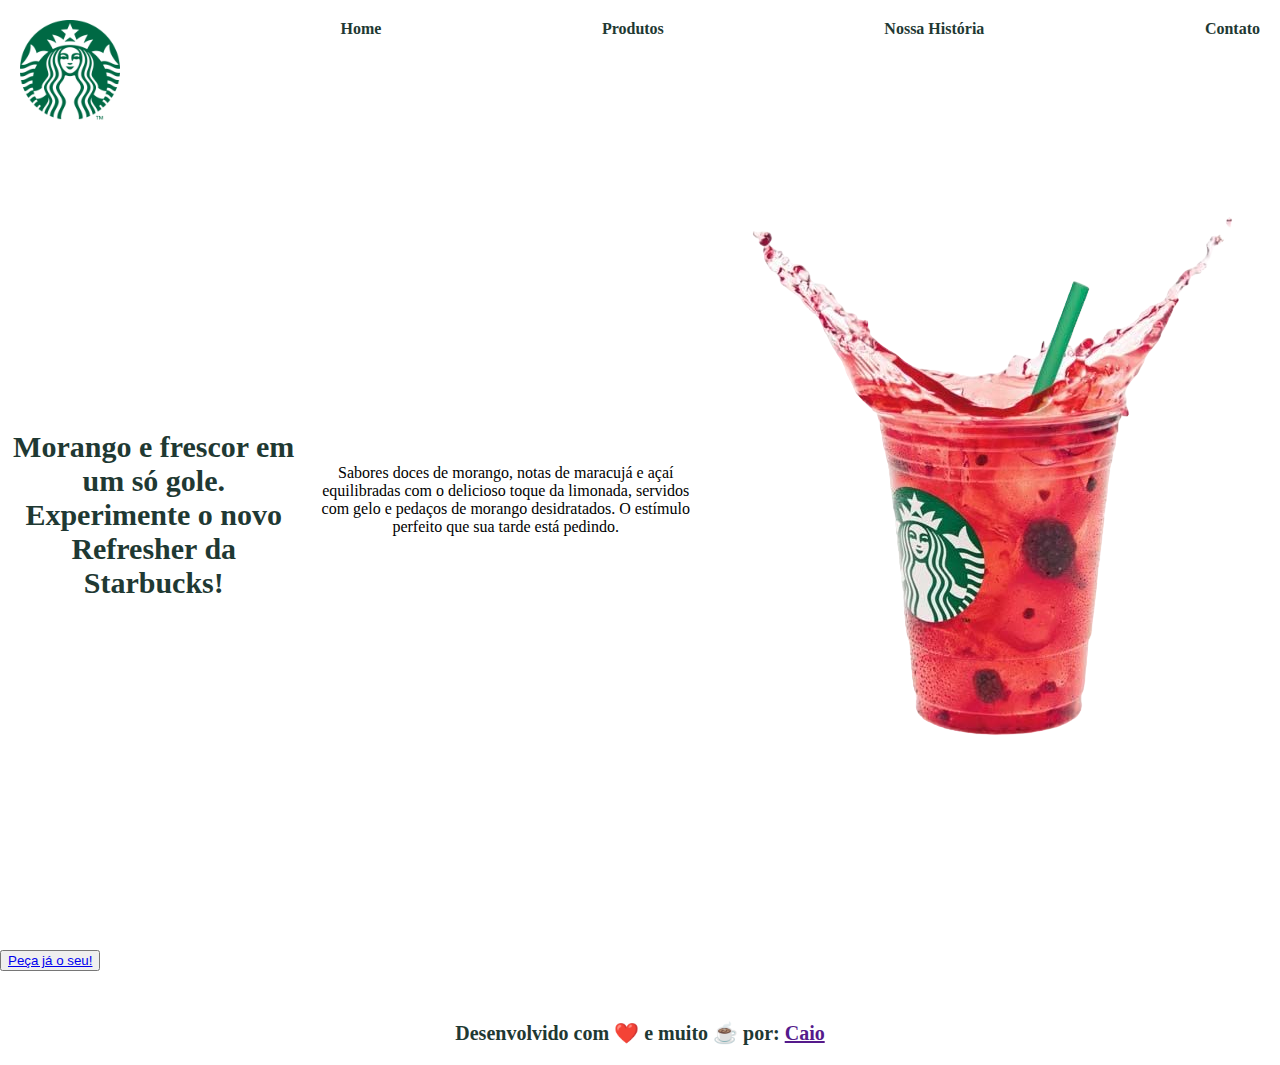
==== index.html @ 9171fb71 "Iniciando a página" ====
<!-- Landing page Starbucks   -->
<!DOCTYPE html>
<html lang="en">
<head>
    <meta charset="UTF-8">
    <meta name="viewport" content="width=device-width, initial-scale=1.0">
    <title>Starbucks</title>
    <link rel="stylesheet" href="estilo.css">
</head>
<body>
    <nav class = "nav">
        <ul>
            <li><img src="pngimg.com - starbucks_PNG17.png" alt="Logo Starbucks"></li>
            <li><a href="">Home</a></li>
            <li> <a href="">Produtos</a></li>
            <li> <a href="">Nossa História</a></li>
            <li> <a href="">Contato</a></li>
        </ul>
    </nav>
    
    <div class="conteudo">
        <h1 class="titulo">Morango e frescor em um só gole. Experimente o novo Refresher da Starbucks!</h1>
        <p>Sabores doces de morango, notas de maracujá e açaí equilibradas com o delicioso toque da limonada, servidos com gelo e pedaços de morango desidratados. O estímulo perfeito que sua tarde está pedindo.</p>
        <img class="refresher" src="refresher.png" alt="Refresher de Morango" class="imagem">
    </div>
    <button>
        <a href="https://www.starbucks.com.br/">Peça já o seu!</a>
    </button>

    <footer>
        <p class="paragrafo">Desenvolvido com ❤️ e muito ☕ por: <a href="">Caio</a></p>
    </footer>
</body>
</html>
---- estilo.css ----
.nav
{
    height: 50px;
}
.nav ul
{
    background-color: rgb(255, 255, 255);
    color: white;
    padding: 10px;
    display: flex;
    margin: 0;
    height: 100%;
    justify-content: space-between;
    
}
nav ul li
{
    list-style: none;
    display: inline;
    padding: 10px;
    
}
nav ul li a {
    text-decoration: none;
    color: #1F3933;
    font-weight: bold; /* Adicione esta linha */
}
body{
    margin: 0;
    padding: 0;
}

.nav ul li img
{
    height: 100px
}

.titulo
{
    text-align: center;
    font-size: 30px;
    color: #1F3933;
    font-weight: bold;
    margin-top: 50px;
}

.paragrafo
{
    text-align: center;
    font-size: 20px;
    color: #1F3933;
    font-weight: bold;
    margin-top: 50px;
}
.conteudo {
    display: flex;
    flex-direction: row;
    align-items: center;
    justify-content: center;
    height: 100vh; /* Isso faz com que o conteúdo ocupe toda a altura da viewport */
    text-align: center; /* Isso centraliza o texto */
}

.conteudo img {
    max-width: 100%; /* Isso garante que a imagem não seja maior que seu contêiner */
    margin-left: auto;
}
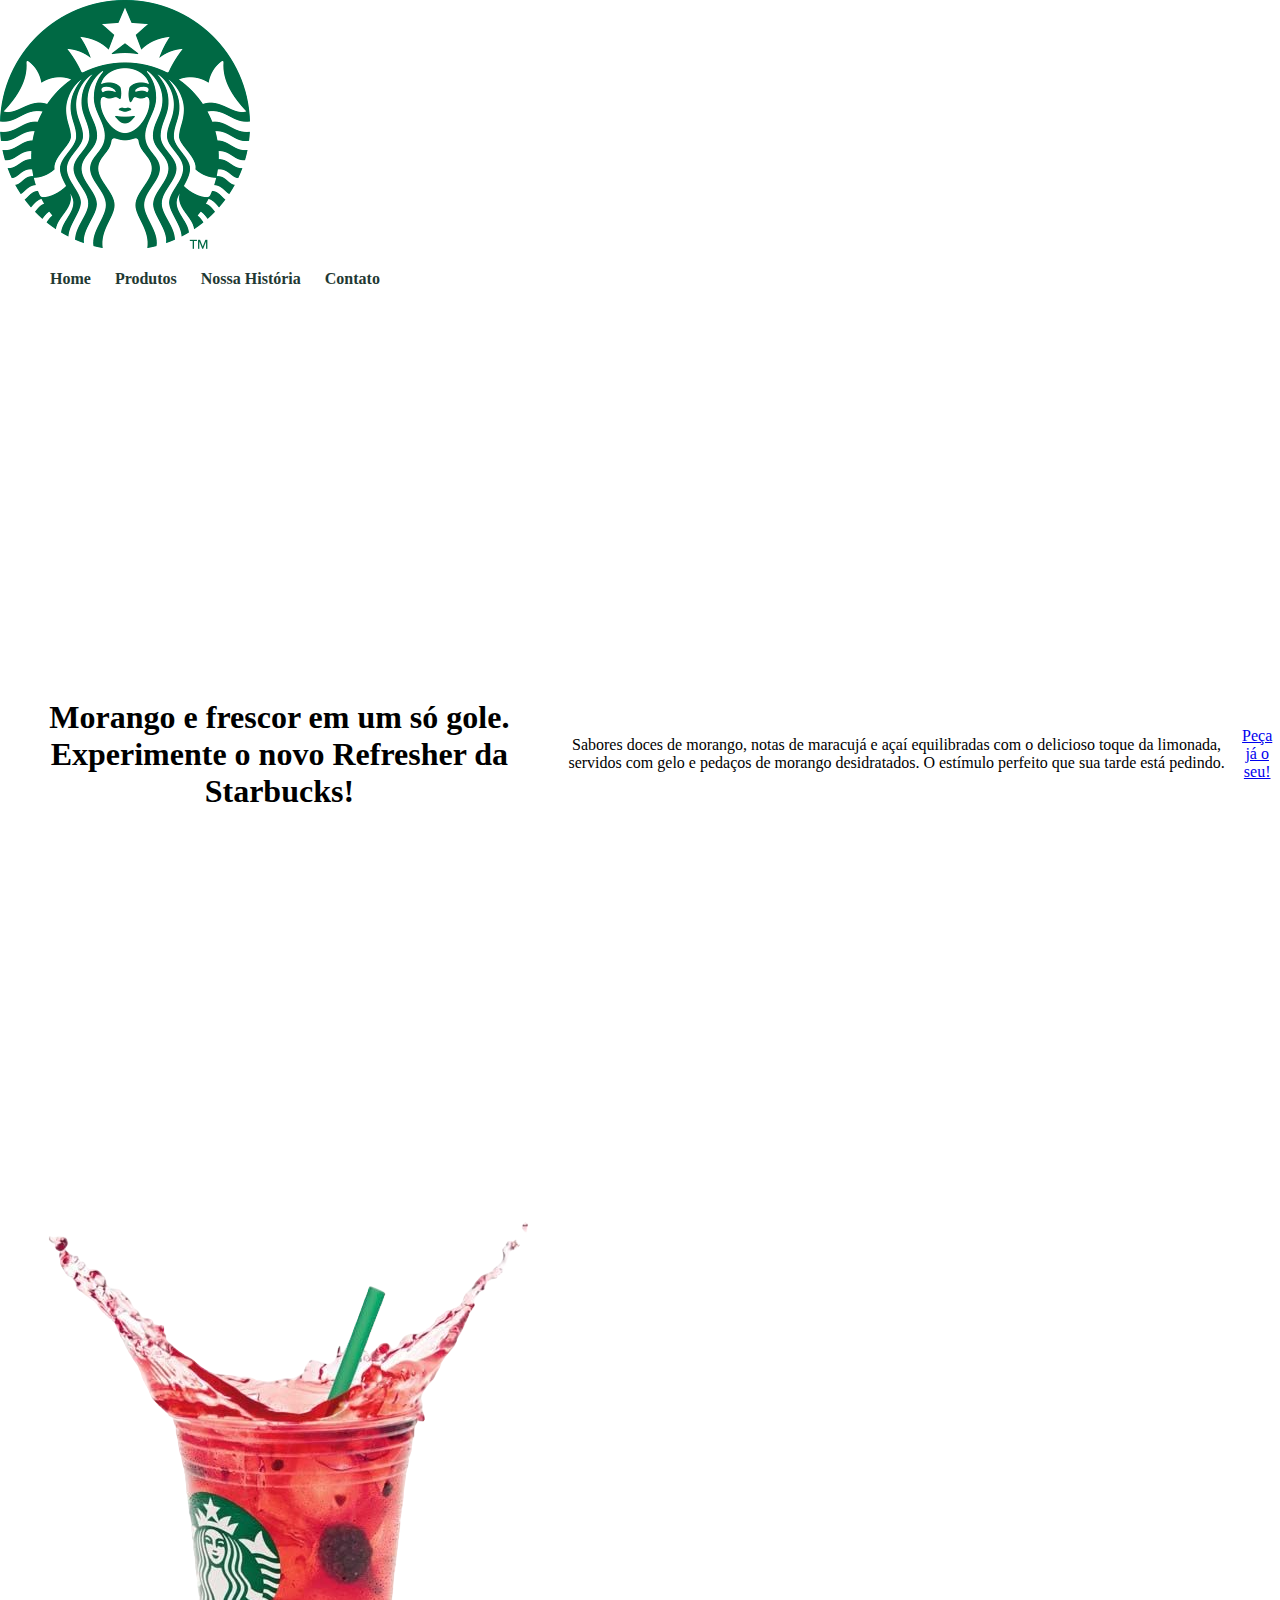
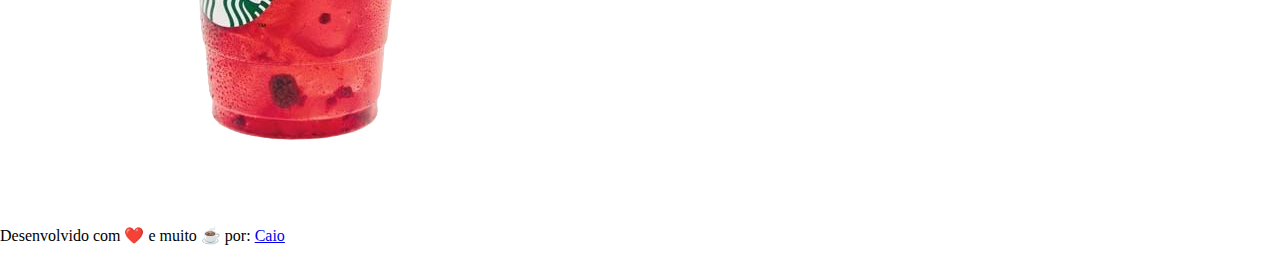
==== commit 01d4977e: "Reorganizando" ====
--- a/index.html
+++ b/index.html
@@ -1,34 +1,38 @@
-<!-- Landing page Starbucks   -->
 <!DOCTYPE html>
-<html lang="en">
+<html lang="pt">
 <head>
     <meta charset="UTF-8">
     <meta name="viewport" content="width=device-width, initial-scale=1.0">
-    <title>Starbucks</title>
+    <title>Starbucks Refresher</title>
     <link rel="stylesheet" href="estilo.css">
 </head>
-<body>
-    <nav class = "nav">
+<header>
+    <div class="logo">
+        <img src="pngimg.com - starbucks_PNG17.png" alt="Starbucks Logo">
+    </div>
+    <nav>
         <ul>
-            <li><img src="pngimg.com - starbucks_PNG17.png" alt="Logo Starbucks"></li>
-            <li><a href="">Home</a></li>
-            <li> <a href="">Produtos</a></li>
-            <li> <a href="">Nossa História</a></li>
-            <li> <a href="">Contato</a></li>
+            <li><a href="#home">Home</a></li>
+            <li><a href="#whats-new">Produtos</a></li>
+            <li><a href="#menu">Nossa História</a></li>
+            <li><a href="#contact">Contato</a></li>
         </ul>
     </nav>
+</header>
     
-    <div class="conteudo">
-        <h1 class="titulo">Morango e frescor em um só gole. Experimente o novo Refresher da Starbucks!</h1>
-        <p>Sabores doces de morango, notas de maracujá e açaí equilibradas com o delicioso toque da limonada, servidos com gelo e pedaços de morango desidratados. O estímulo perfeito que sua tarde está pedindo.</p>
-        <img class="refresher" src="refresher.png" alt="Refresher de Morango" class="imagem">
-    </div>
-    <button>
-        <a href="https://www.starbucks.com.br/">Peça já o seu!</a>
-    </button>
-
+    <section class="secao-conteudo">
+        <div class="conteudo">
+            <h1><span class="morango">Morango</span> e frescor em um só gole. Experimente o novo <span class="palavra_refresher">Refresher</span> da Starbucks!</h1>
+            <p>Sabores doces de morango, notas de maracujá e açaí equilibradas com o delicioso toque da limonada, servidos com gelo e pedaços de morango desidratados. O estímulo perfeito que sua tarde está pedindo.</p>
+            <a href="https://www.starbucks.com.br/" class="btn">Peça já o seu!</a>
+        </div>
+        <div class="refresher">
+            <img src="refresher.png" alt="Refresher de Morango">
+        </div>
+    </section>
+    
     <footer>
-        <p class="paragrafo">Desenvolvido com ❤️ e muito ☕ por: <a href="">Caio</a></p>
+        <p>Desenvolvido com ❤️ e muito ☕ por: <a href="https://github.com/dib10">Caio</a></p>
     </footer>
 </body>
 </html>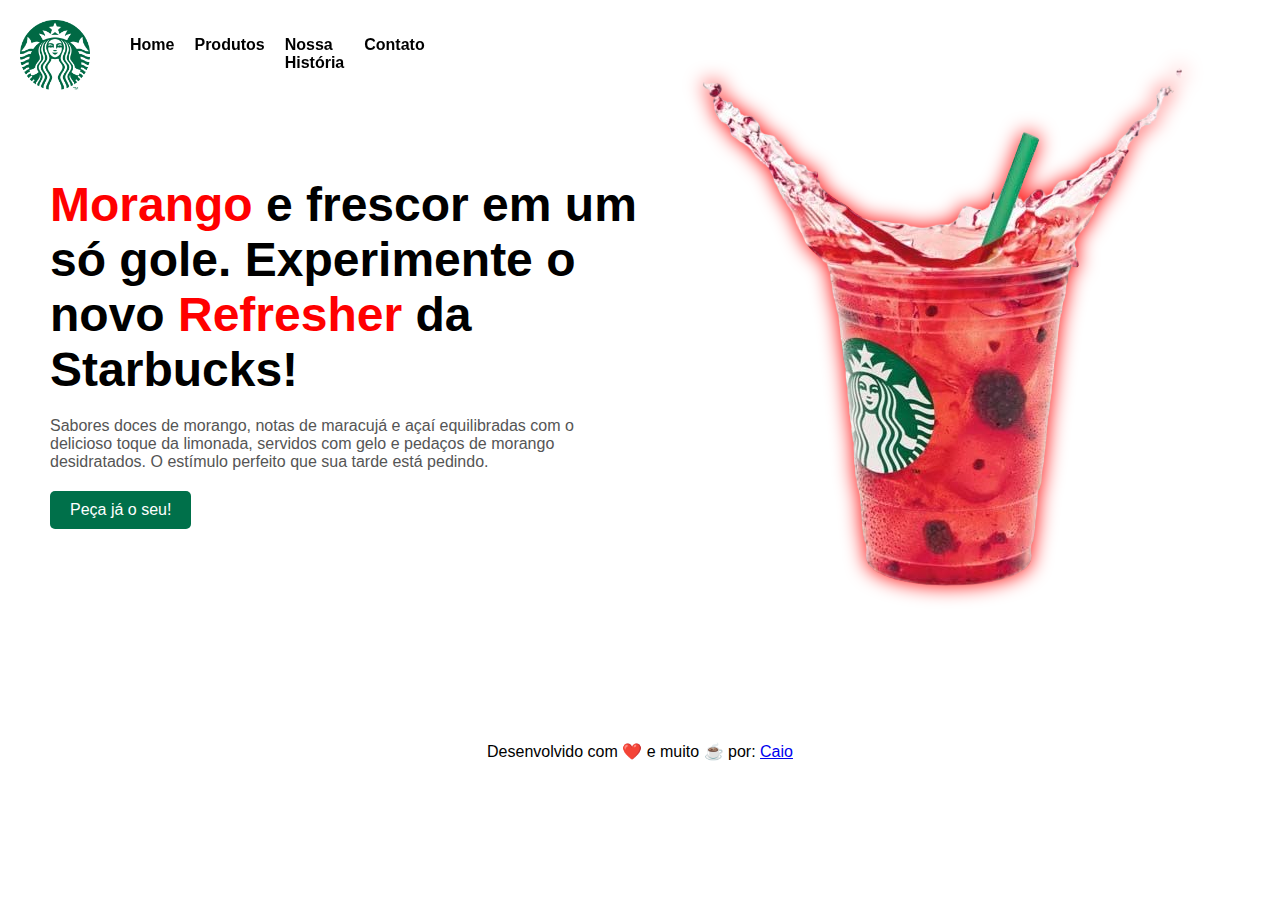
==== commit ef8e9ed3: "estilizando nav" ====
--- a/index.html
+++ b/index.html
@@ -5,12 +5,16 @@
     <meta name="viewport" content="width=device-width, initial-scale=1.0">
     <title>Starbucks Refresher</title>
     <link rel="stylesheet" href="estilo.css">
+
 </head>
 <header>
-    <div class="logo">
+    <nav>
+        <div class="hamburger-menu">
+            <div></div>
+            <div></div>
+            <div></div>
+        </div>
         <img src="pngimg.com - starbucks_PNG17.png" alt="Starbucks Logo">
-    </div>
-    <nav>
         <ul>
             <li><a href="#home">Home</a></li>
             <li><a href="#whats-new">Produtos</a></li>
@@ -33,6 +37,9 @@
     
     <footer>
         <p>Desenvolvido com ❤️ e muito ☕ por: <a href="https://github.com/dib10">Caio</a></p>
-    </footer>
+    </footer>   
+     <script src="script.js"></script>
+
+
 </body>
 </html>--- a/estilo.css
+++ b/estilo.css
@@ -1,67 +1,145 @@
-.nav
+body {
+    font-family: 'Arial', sans-serif;
+    margin: 0;
+    padding: 0;
+}
+
+nav
 {
-    height: 50px;
+    background-color: #ffffff;
+    padding: 20px;
+    display: flex;
+    max-width: 70px;
+    position: fixed;
+   
 }
-.nav ul
-{
-    background-color: rgb(255, 255, 255);
-    color: white;
-    padding: 10px;
+nav img {
+    max-width: 100%; /* Garante que a imagem não se expanda além do tamanho da nav */
+    height: auto; /* Mantém a proporção da imagem */
+}
+nav ul {
+    list-style: none;
     display: flex;
-    margin: 0;
-    height: 100%;
-    justify-content: space-between;
+    gap: 20px;
     
 }
 nav ul li
 {
-    list-style: none;
     display: inline;
-    padding: 10px;
-    
 }
+
+
 nav ul li a {
     text-decoration: none;
-    color: #1F3933;
-    font-weight: bold; /* Adicione esta linha */
-}
-body{
-    margin: 0;
-    padding: 0;
+    color: #000;
+    font-weight: bold;
 }
 
-.nav ul li img
-{
-    height: 100px
+.secao-conteudo {
+    display: flex;
+    align-items: center;
+    justify-content: space-between;
+    padding: 50px;
+    background-color: #ffffff;
 }
 
-.titulo
-{
-    text-align: center;
-    font-size: 30px;
-    color: #1F3933;
-    font-weight: bold;
-    margin-top: 50px;
+.conteudo {
+    max-width: 50%;
 }
 
-.paragrafo
-{
-    text-align: center;
-    font-size: 20px;
-    color: #1F3933;
-    font-weight: bold;
-    margin-top: 50px;
-}
-.conteudo {
-    display: flex;
-    flex-direction: row;
-    align-items: center;
-    justify-content: center;
-    height: 100vh; /* Isso faz com que o conteúdo ocupe toda a altura da viewport */
-    text-align: center; /* Isso centraliza o texto */
+.conteudo h1 {
+    font-size: 3em;
+    margin: 0;
 }
 
-.conteudo img {
-    max-width: 100%; /* Isso garante que a imagem não seja maior que seu contêiner */
-    margin-left: auto;
+.conteudo p {
+    margin: 20px 0;
+    color: #555;
+}
+
+.conteudo .btn {
+    display: inline-block;
+    padding: 10px 20px;
+    background-color: #00704a;
+    color: #fff;
+    text-decoration: none;
+    border-radius: 5px;
+}
+
+.secao-conteudo-image img {
+    width: 500px;
+}
+
+footer {
+    padding: 20px;
+    text-align: center;
+    background-color: #ffffff;
+}
+
+.logo img {
+    width: 40%; /* Altere este valor para o tamanho desejado */
+}
+.refresher img {
+    width: 100%;
+    filter: drop-shadow(0 0 10px red);
+
+}
+.palavra_refresher
+{
+    color: red;
+
+}
+
+.refresher img {
+    transition: transform 0.3s ease-in-out; /* Adicione esta linha */
+}
+
+.refresher img:hover {
+    transform: scale(1.1); /* Adicione esta linha */
+}
+.morango
+{
+    color: red;
+}
+.hamburger-menu {
+    display: none;
+    flex-direction: column;
+    justify-content: space-around;
+    width: 2rem;
+    height: 2rem;
+    cursor: pointer;
+}
+
+.hamburger-menu div {
+    width: 2rem;
+    height: 0.25rem;
+    background-color: #333;
+}
+
+nav ul {
+    display: flex;
+    justify-content: space-around;
+}
+@media (max-width: 600px) {
+    .hamburger-menu {
+        display: flex;
+        margin-bottom: 1%;
+    }
+    
+    nav ul {
+        display: none;
+        flex-direction: column;
+    }
+
+    nav img {
+        display: none;
+    }
+
+    h1 {
+        font-size: 20px; /* Reduz o tamanho da fonte */
+        margin-bottom: 20px; /* Adiciona espaço abaixo do h1 */
+    }
+    .refresher img {
+        display: none;
+    }
 }